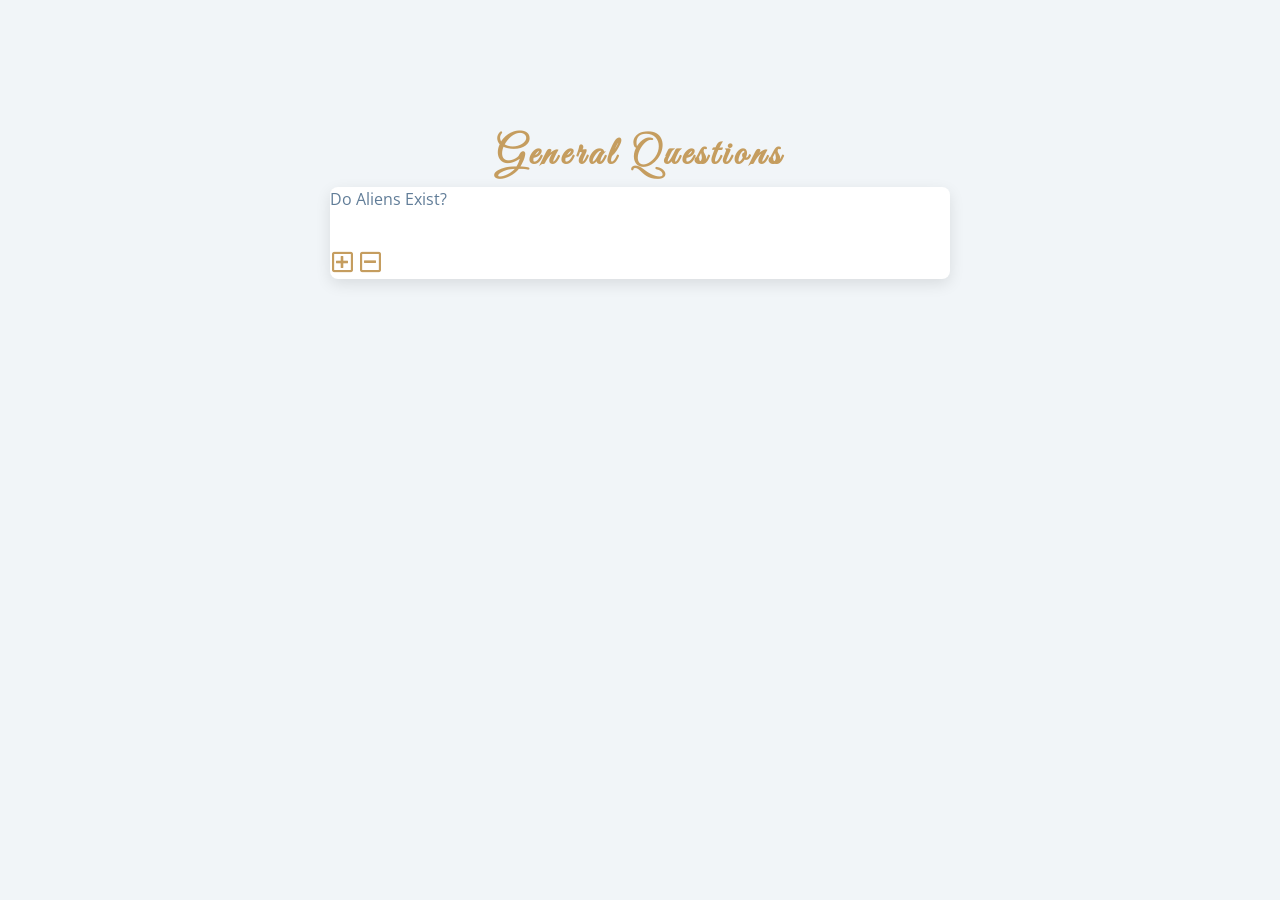
==== Questions/index.html @ bdbdd4f1 "This is commit" ====
<html>

    <head>
        <title>Questions</title>
        <link href='styles.css' rel='stylesheet'/>
        <link rel="stylesheet" href="https://cdnjs.cloudflare.com/ajax/libs/font-awesome/5.14.0/css/all.min.css" />
        <link href="https://fonts.googleapis.com/css?family=Great+Vibes&display=swap"
              rel="stylesheet"/>
    </head>

    <body>
        <section>
            <div class='title'>
                <h2>general questions</h2>
            </div>

            <div class='section-center'>
                <article class ='question'>
                    <div class = 'question-title'>
                        <p>Do aliens exist?</p>
                    </div>
                    <button type='button' class='question-btn'>
                        <span class='plus-icon'>
                            <i class='far fa-plus-square'></i>
                        </span>
                        <span class='minus-icon'>
                            <i class='far fa-minus-square'></i>
                        </span>
                    </button>
                </article>
            </div>

        </section>

        <script src='script.js'></script>
    </body>

</html>
---- Questions/styles.css ----
/*
===============
Fonts
===============
*/
@import url("https://fonts.googleapis.com/css?family=Open+Sans|Roboto:400,700&display=swap");

/*
===============
Variables
===============
*/

:root {
  /* dark shades of primary color*/
  --clr-primary-1: hsl(205, 86%, 17%);
  --clr-primary-2: hsl(205, 77%, 27%);
  --clr-primary-3: hsl(205, 72%, 37%);
  --clr-primary-4: hsl(205, 63%, 48%);
  /* primary/main color */
  --clr-primary-5: #49a6e9;
  /* lighter shades of primary color */
  --clr-primary-6: hsl(205, 89%, 70%);
  --clr-primary-7: hsl(205, 90%, 76%);
  --clr-primary-8: hsl(205, 86%, 81%);
  --clr-primary-9: hsl(205, 90%, 88%);
  --clr-primary-10: hsl(205, 100%, 96%);
  /* darkest grey - used for headings */
  --clr-grey-1: hsl(209, 61%, 16%);
  --clr-grey-2: hsl(211, 39%, 23%);
  --clr-grey-3: hsl(209, 34%, 30%);
  --clr-grey-4: hsl(209, 28%, 39%);
  /* grey used for paragraphs */
  --clr-grey-5: hsl(210, 22%, 49%);
  --clr-grey-6: hsl(209, 23%, 60%);
  --clr-grey-7: hsl(211, 27%, 70%);
  --clr-grey-8: hsl(210, 31%, 80%);
  --clr-grey-9: hsl(212, 33%, 89%);
  --clr-grey-10: hsl(210, 36%, 96%);
  --clr-white: #fff;
  --clr-red-dark: hsl(360, 67%, 44%);
  --clr-red-light: hsl(360, 71%, 66%);
  --clr-green-dark: hsl(125, 67%, 44%);
  --clr-green-light: hsl(125, 71%, 66%);
  --clr-gold: #c59d5f;
  --clr-black: #222;
  --ff-primary: "Roboto", sans-serif;
  --ff-secondary: "Open Sans", sans-serif;
  --transition: all 0.3s linear;
  --spacing: 0.25rem;
  --radius: 0.5rem;
  --light-shadow: 0 5px 15px rgba(0, 0, 0, 0.1);
  --dark-shadow: 0 5px 15px rgba(0, 0, 0, 0.2);
  --max-width: 1170px;
  --fixed-width: 620px;
}
/*
===============
Global Styles
===============
*/

*,
::after,
::before {
  margin: 0;
  padding: 0;
  box-sizing: border-box;
}
body {
  font-family: var(--ff-secondary);
  background: var(--clr-grey-10);
  color: var(--clr-grey-1);
  line-height: 1.5;
  font-size: 0.875rem;
}
ul {
  list-style-type: none;
}
a {
  text-decoration: none;
}
img:not(.logo) {
  width: 100%;
}
img {
  display: block;
}

h1,
h2,
h3,
h4 {
  letter-spacing: var(--spacing);
  text-transform: capitalize;
  line-height: 1.25;
  margin-bottom: 0.75rem;
  font-family: var(--ff-primary);
}
h1 {
  font-size: 3rem;
}
h2 {
  font-size: 2rem;
}
h3 {
  font-size: 1.25rem;
}
h4 {
  font-size: 0.875rem;
}
p {
  margin-bottom: 1.25rem;
  color: var(--clr-grey-5);
}
@media screen and (min-width: 800px) {
  h1 {
    font-size: 4rem;
  }
  h2 {
    font-size: 2.5rem;
  }
  h3 {
    font-size: 1.75rem;
  }
  h4 {
    font-size: 1rem;
  }
  body {
    font-size: 1rem;
  }
  h1,
  h2,
  h3,
  h4 {
    line-height: 1;
  }
}
/*  global classes */

.btn {
  text-transform: uppercase;
  background: transparent;
  color: var(--clr-black);
  padding: 0.375rem 0.75rem;
  letter-spacing: var(--spacing);
  display: inline-block;
  transition: var(--transition);
  font-size: 0.875rem;
  border: 2px solid var(--clr-black);
  cursor: pointer;
  box-shadow: 0 1px 3px rgba(0, 0, 0, 0.2);
  border-radius: var(--radius);
}
.btn:hover {
  color: var(--clr-white);
  background: var(--clr-black);
}
/* section */
.section {
  padding: 5rem 0;
}

.section-center {
  width: 90vw;
  margin: 0 auto;
  max-width: 1170px;
}
@media screen and (min-width: 992px) {
  .section-center {
    width: 95vw;
  }
}
main {
  min-height: 100vh;
  display: grid;
  place-items: center;
}

.title {
  margin-top: 15vh;
}

.title h2 {
  color: var(--clr-gold);
  font-family: 'Great VIbes';
  text-align: center;
}

.section-center {
  max-width: var(--fixed-width); 
}

.question {
  background: var(--clr-white);
  border-radius: var(--radius);
  box-shadow: var(--light-shadow);
}

.question-title {
  display: flex;
  align-items: center;
  justify-content: space-between;
  text-transform: capitalize;
  padding-bottom: 1rem;
}

.question-btn {
  font-size: 1.5rem;
  background: transparent;
  border-color: transparent;
  cursor: pointer;
  color: var(--clr-gold);
}
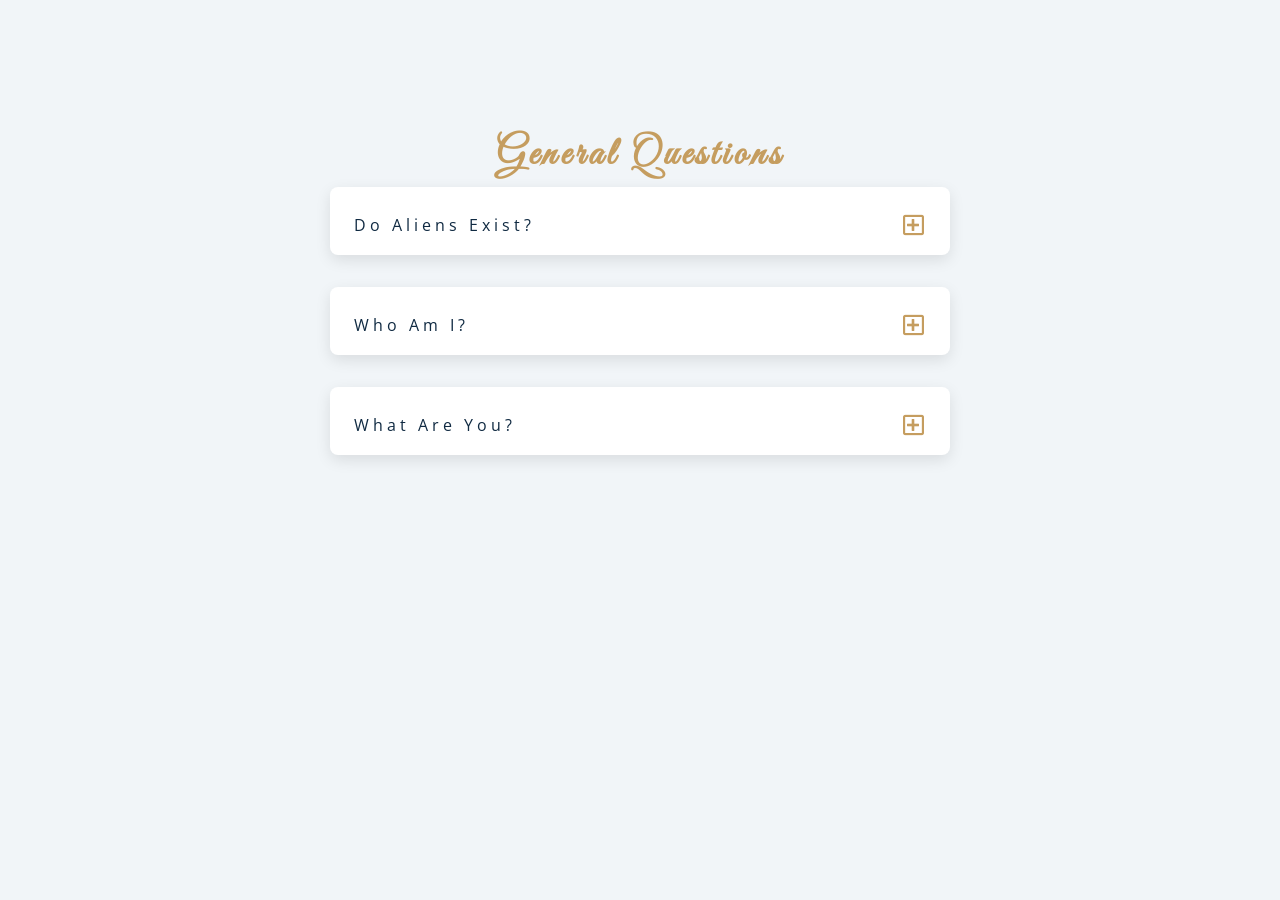
==== commit 6e8c26a4: "Questions project done" ====
--- a/Questions/index.html
+++ b/Questions/index.html
@@ -18,15 +18,85 @@
                 <article class ='question'>
                     <div class = 'question-title'>
                         <p>Do aliens exist?</p>
+                    
+                        <button type='button' class='question-btn'>
+                            <span class='plus-icon'>
+                                <i class='far fa-plus-square'></i>
+                            </span>
+                            <span class='minus-icon'>
+                                <i class='far fa-minus-square'></i>
+                            </span>
+                        </button>
                     </div>
-                    <button type='button' class='question-btn'>
-                        <span class='plus-icon'>
-                            <i class='far fa-plus-square'></i>
-                        </span>
-                        <span class='minus-icon'>
-                            <i class='far fa-minus-square'></i>
-                        </span>
-                    </button>
+
+                    <!-- question text -->
+                    <div class='question-text'>
+                        <p>
+                            Lorem ipsum dolor sit amet, consectetur adipiscing elit, sed do eiusmod tempor incididunt 
+                            ut labore et dolore magna aliqua. Ut enim ad minim veniam, quis nostrud exercitation ullamco 
+                            laboris nisi ut aliquip ex ea commodo consequat. Duis aute irure dolor in reprehenderit in 
+                            voluptate velit esse cillum dolore eu fugiat nulla pariatur. Excepteur sint occaecat cupidatat 
+                            non proident, sunt in culpa qui officia deserunt mollit anim id est laborum.
+
+                        </p>
+                    </div>
+
+                </article>
+
+                <article class ='question'>
+                    <div class = 'question-title'>
+                        <p>Who am I?</p>
+                    
+                        <button type='button' class='question-btn'>
+                            <span class='plus-icon'>
+                                <i class='far fa-plus-square'></i>
+                            </span>
+                            <span class='minus-icon'>
+                                <i class='far fa-minus-square'></i>
+                            </span>
+                        </button>
+                    </div>
+
+                    <!-- question text -->
+                    <div class='question-text'>
+                        <p>
+                            Lorem ipsum dolor sit amet, consectetur adipiscing elit, sed do eiusmod tempor incididunt 
+                            ut labore et dolore magna aliqua. Ut enim ad minim veniam, quis nostrud exercitation ullamco 
+                            laboris nisi ut aliquip ex ea commodo consequat. Duis aute irure dolor in reprehenderit in 
+                            voluptate velit esse cillum dolore eu fugiat nulla pariatur. Excepteur sint occaecat cupidatat 
+                            non proident, sunt in culpa qui officia deserunt mollit anim id est laborum.
+
+                        </p>
+                    </div>
+
+                </article>
+
+                <article class ='question'>
+                    <div class = 'question-title'>
+                        <p>What are you?</p>
+                    
+                        <button type='button' class='question-btn'>
+                            <span class='plus-icon'>
+                                <i class='far fa-plus-square'></i>
+                            </span>
+                            <span class='minus-icon'>
+                                <i class='far fa-minus-square'></i>
+                            </span>
+                        </button>
+                    </div>
+
+                    <!-- question text -->
+                    <div class='question-text'>
+                        <p>
+                            Lorem ipsum dolor sit amet, consectetur adipiscing elit, sed do eiusmod tempor incididunt 
+                            ut labore et dolore magna aliqua. Ut enim ad minim veniam, quis nostrud exercitation ullamco 
+                            laboris nisi ut aliquip ex ea commodo consequat. Duis aute irure dolor in reprehenderit in 
+                            voluptate velit esse cillum dolore eu fugiat nulla pariatur. Excepteur sint occaecat cupidatat 
+                            non proident, sunt in culpa qui officia deserunt mollit anim id est laborum.
+
+                        </p>
+                    </div>
+
                 </article>
             </div>
 
--- a/Questions/styles.css
+++ b/Questions/styles.css
@@ -195,6 +195,8 @@
   background: var(--clr-white);
   border-radius: var(--radius);
   box-shadow: var(--light-shadow);
+  padding: 1.5rem 1.5rem 0 1.5rem;
+  margin-bottom: 2rem;
 }
 
 .question-title {
@@ -211,4 +213,44 @@
   border-color: transparent;
   cursor: pointer;
   color: var(--clr-gold);
-}
+  transition: var(--transition);
+}
+
+.question-btn:hover {
+  transform: rotate(90deg);
+}
+
+.question-text {
+  padding: 10px 0 14px 0;
+  border-top: 2px solid rgba(66, 4, 75, 0.39);
+}
+
+.question-text p {
+  margin-bottom: 0;
+}
+
+.question-title p {
+  margin-bottom: 0;
+  letter-spacing: var(--spacing);
+  color: var(--clr-grey-1);
+}
+
+.question-text {
+  display: none;
+}
+
+.show-text .question-text {
+  display: block;
+}
+
+.minus-icon {
+  display: none;
+}
+
+.show-text .minus-icon {
+  display: inline;
+}
+
+.show-text .plus-icon {
+  display: none;
+}
